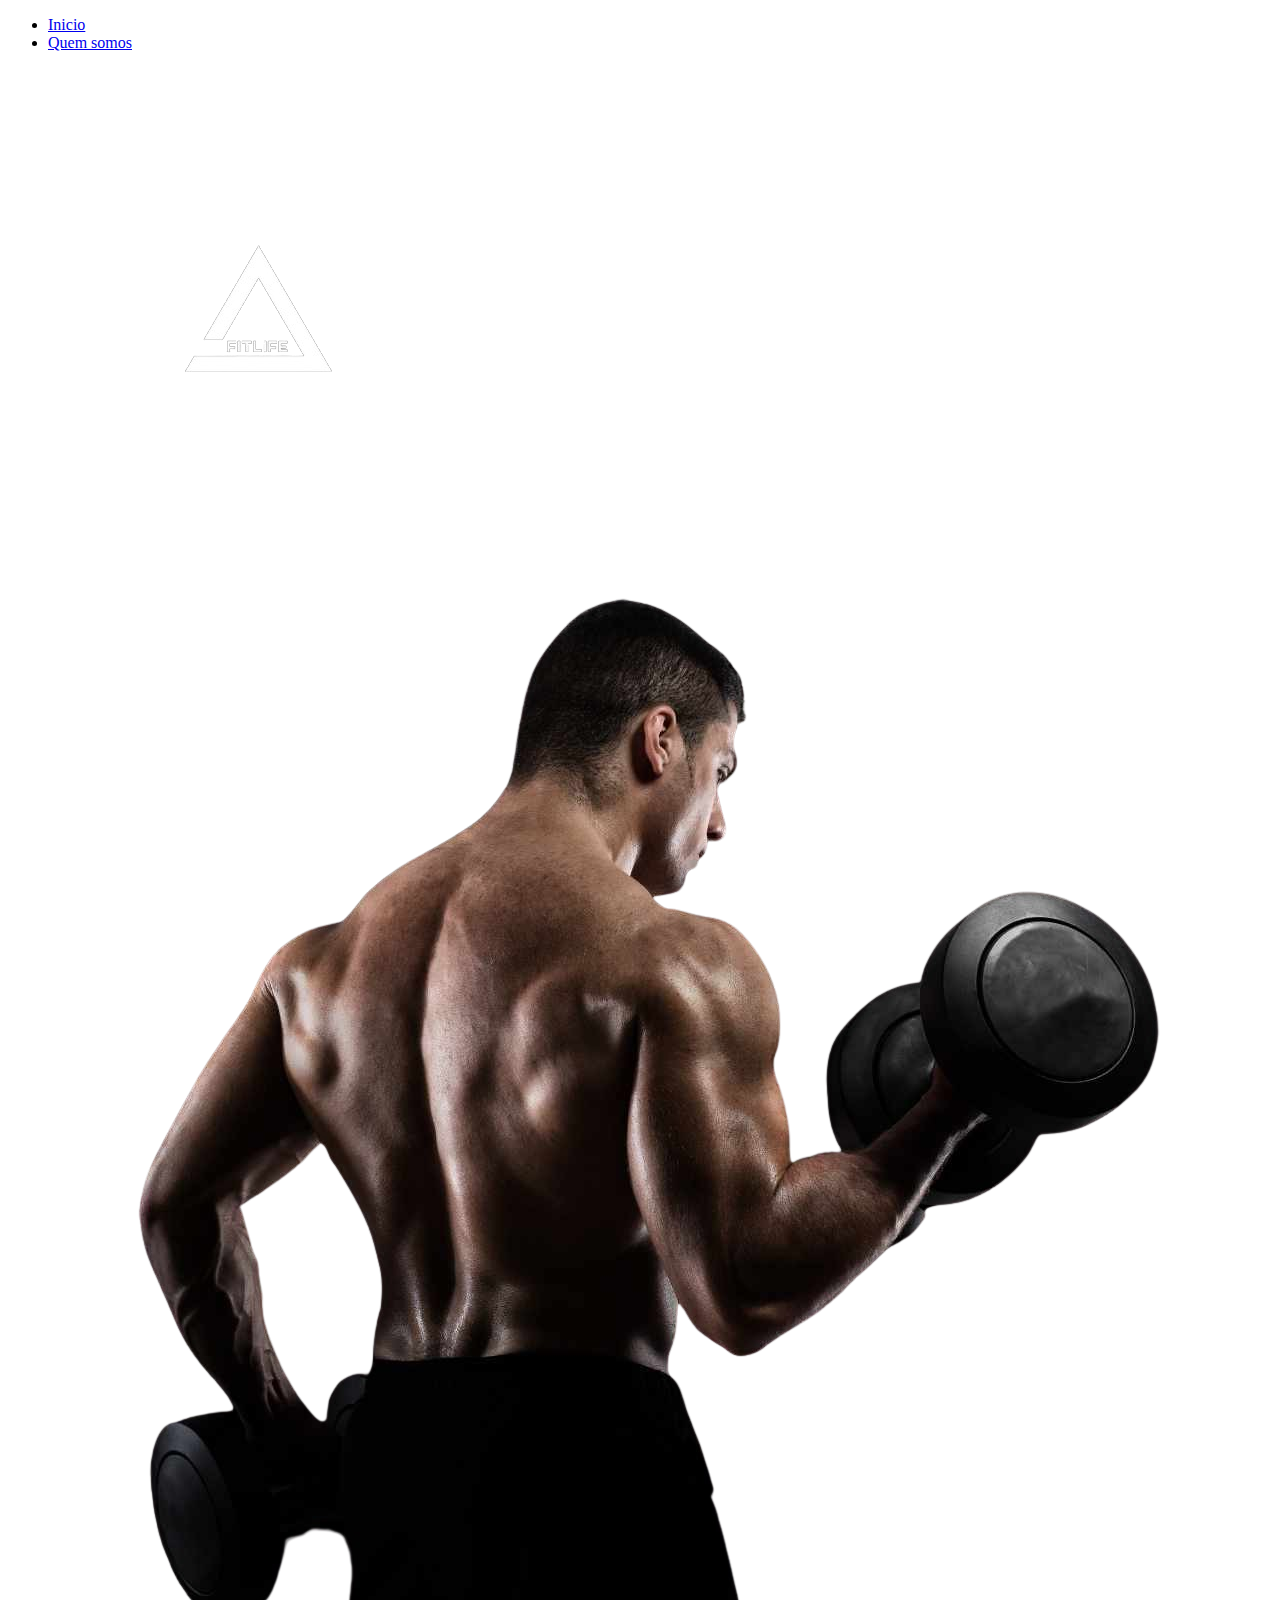
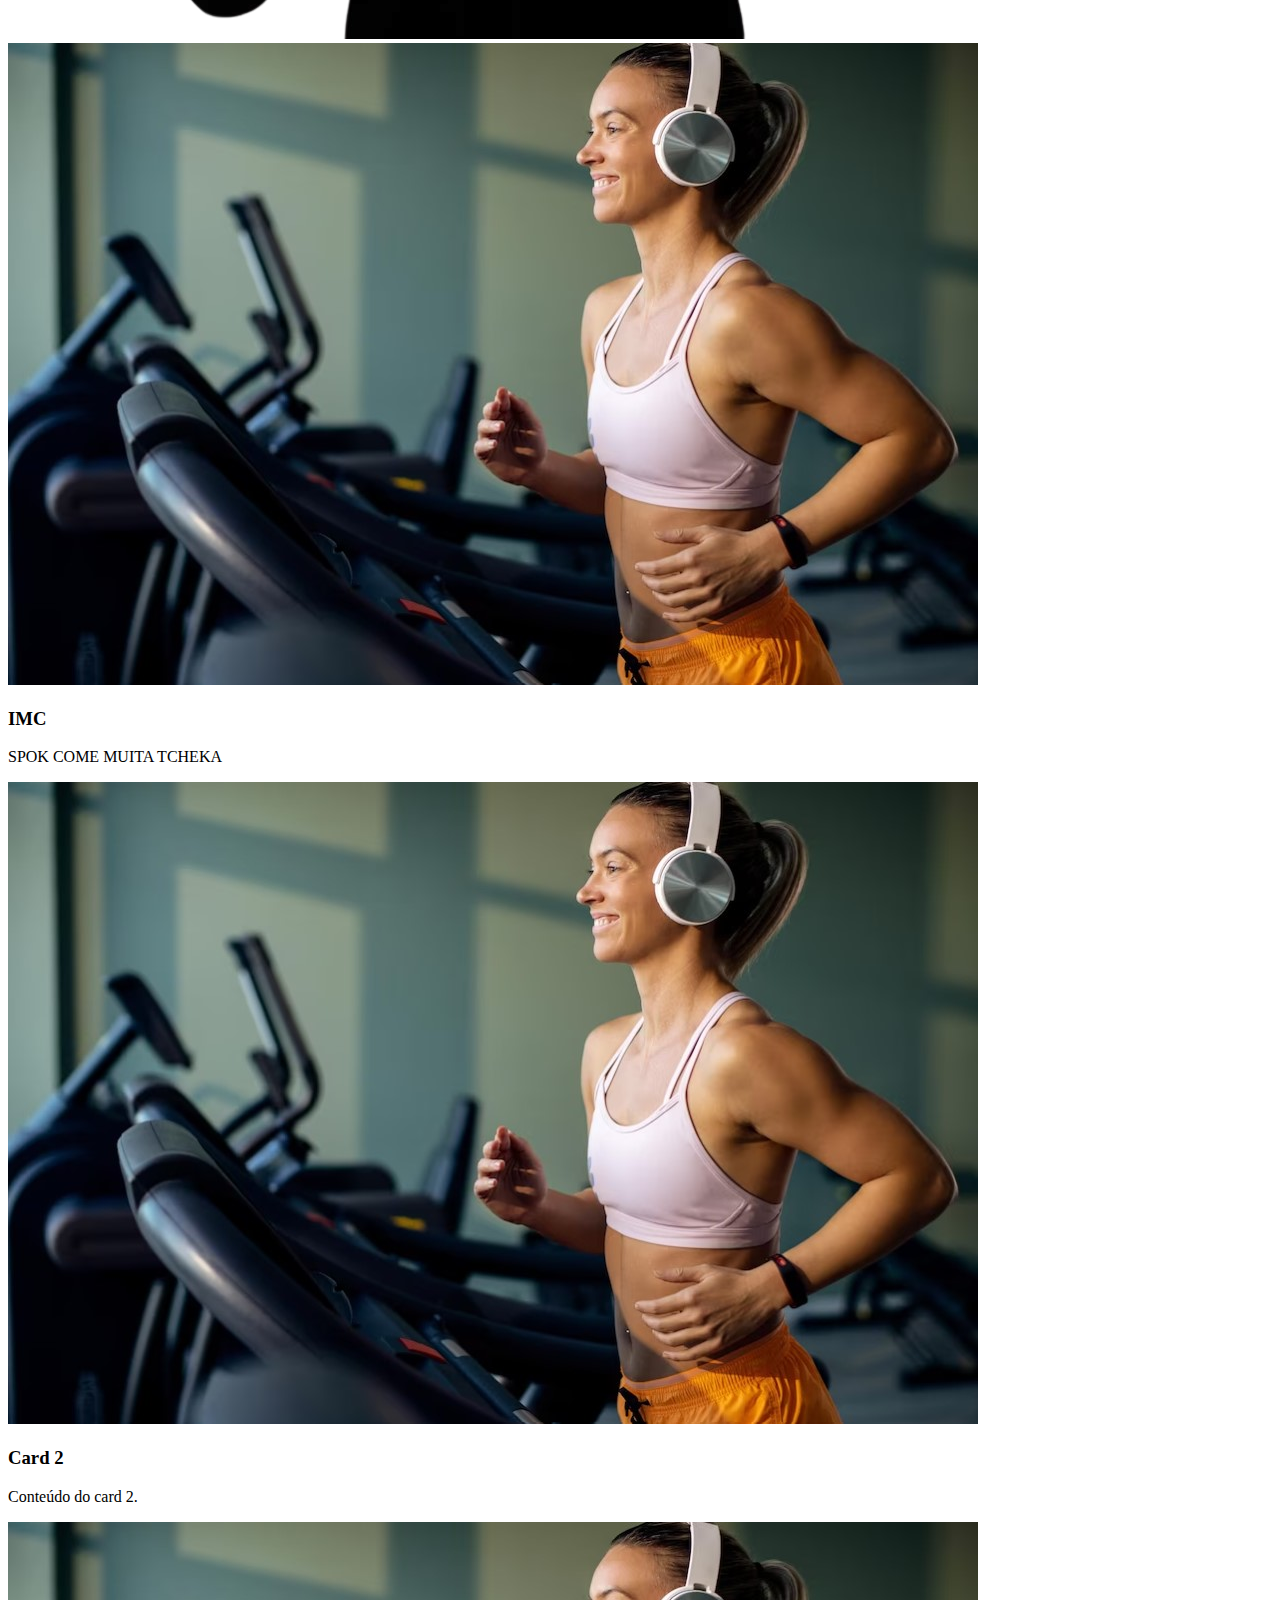
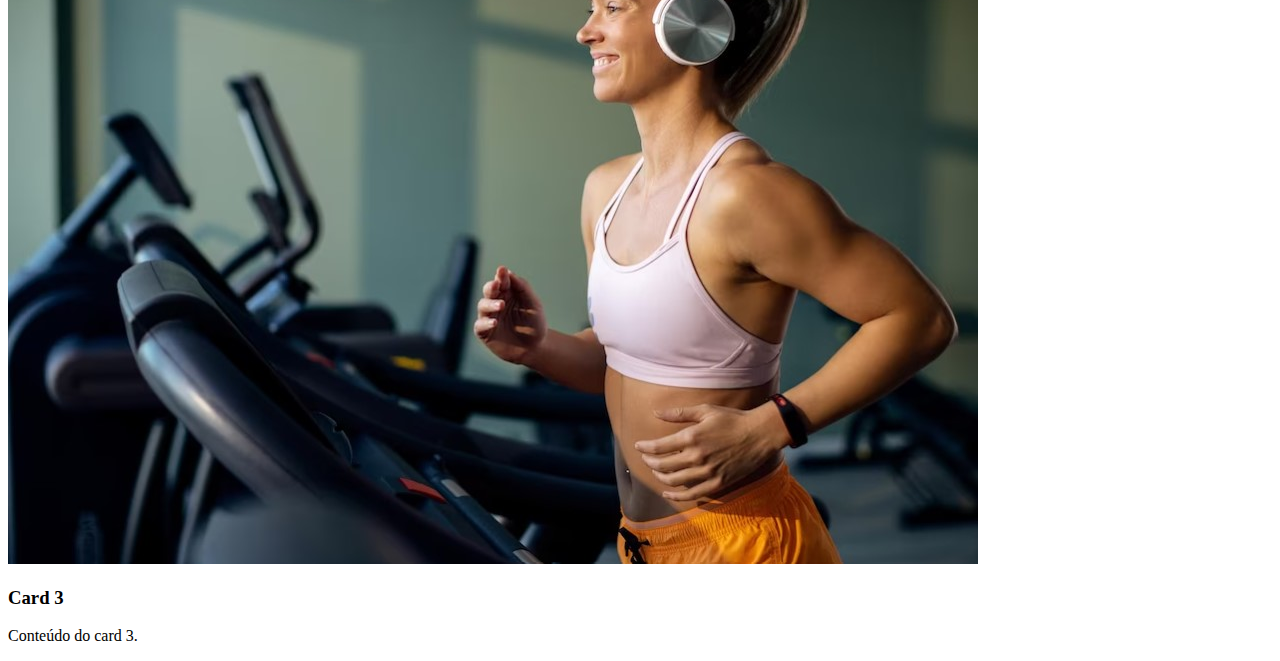
==== Index.HTML @ 233ffedb "123" ====
<!DOCTYPE html>
<html lang="pt-br">
<head>
    <meta charset="UTF-8">
    <meta name="viewport" content="width=device-width, initial-scale=1.0">
    <link rel="stylesheet" href="Style.css">
    <title>FitLife</title>
</head>
<body>
    <nav class="navbar">
       
        <ul class="menu">
            <li class="inicio">
                <a href="#">Inicio</a>
            </li>
            <li class="quem-somos">
                <a href="somos.html">Quem somos</a>
            </li>
        </ul>
        <div class="logo">
            <img src="fitlife__2_-removebg-preview.png" alt="" srcset="">
        </div>
    </nav>
    
    <div class="container"> 
        <div class="img">
            <img src="menu-ai-brush-removebg-fg0ycxyr.png" alt="Imagem de exemplo">
        </div>
    </div>

    <div class="conheca">
        <div class="fundobr">
            
        </div>
    </div>




    <div class="new-section">

        <div class="card-container">
            <div class="card">
                <img src="tela imc cards.jpg" alt="" srcset="">
                <h3>IMC</h3>
                <p>SPOK COME MUITA TCHEKA</p>
            </div>
            <div class="card">
                <img src="tela imc cards.jpg" alt="" srcset="">
                <h3>Card 2</h3>
                <p>Conteúdo do card 2.</p>
            </div>
            <div class="card">
                <img src="tela imc cards.jpg" alt="" srcset="">
                <h3>Card 3</h3>
                <p>Conteúdo do card 3.</p>

    </div>
</body>
</html>
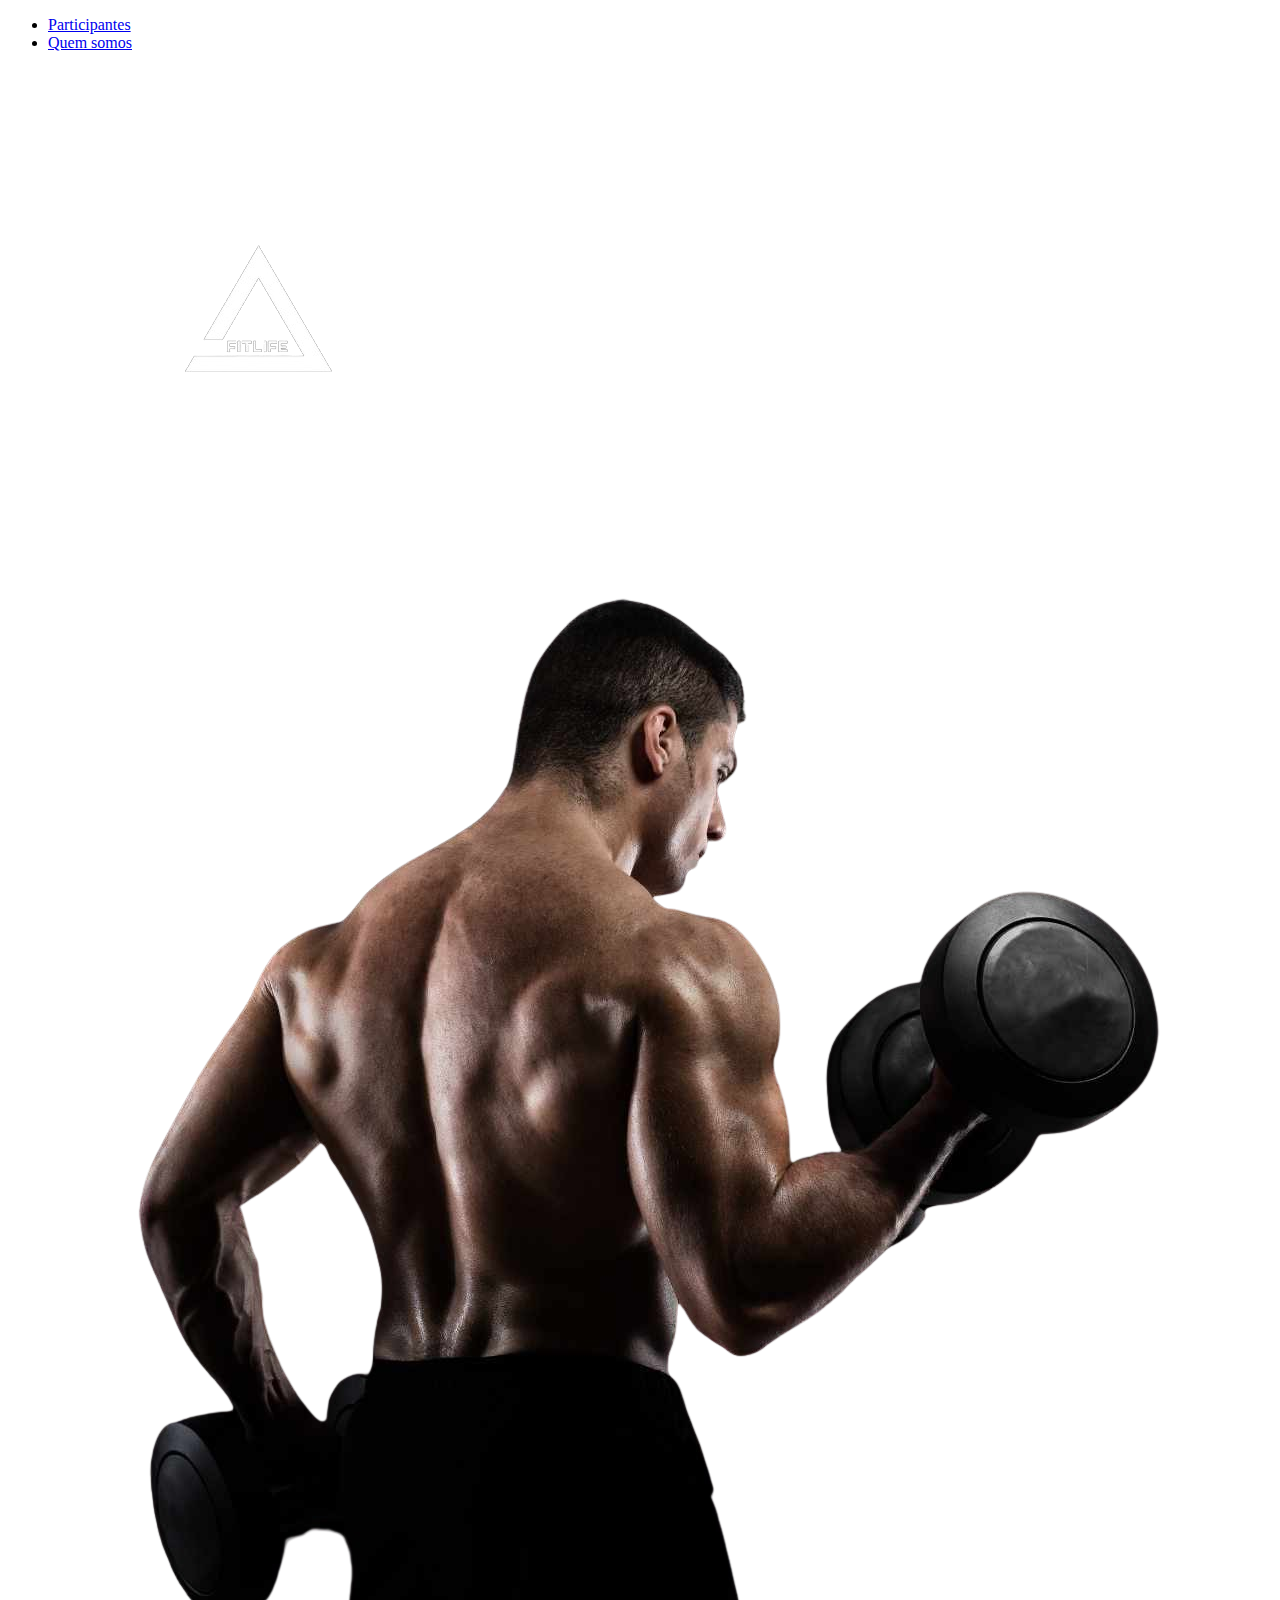
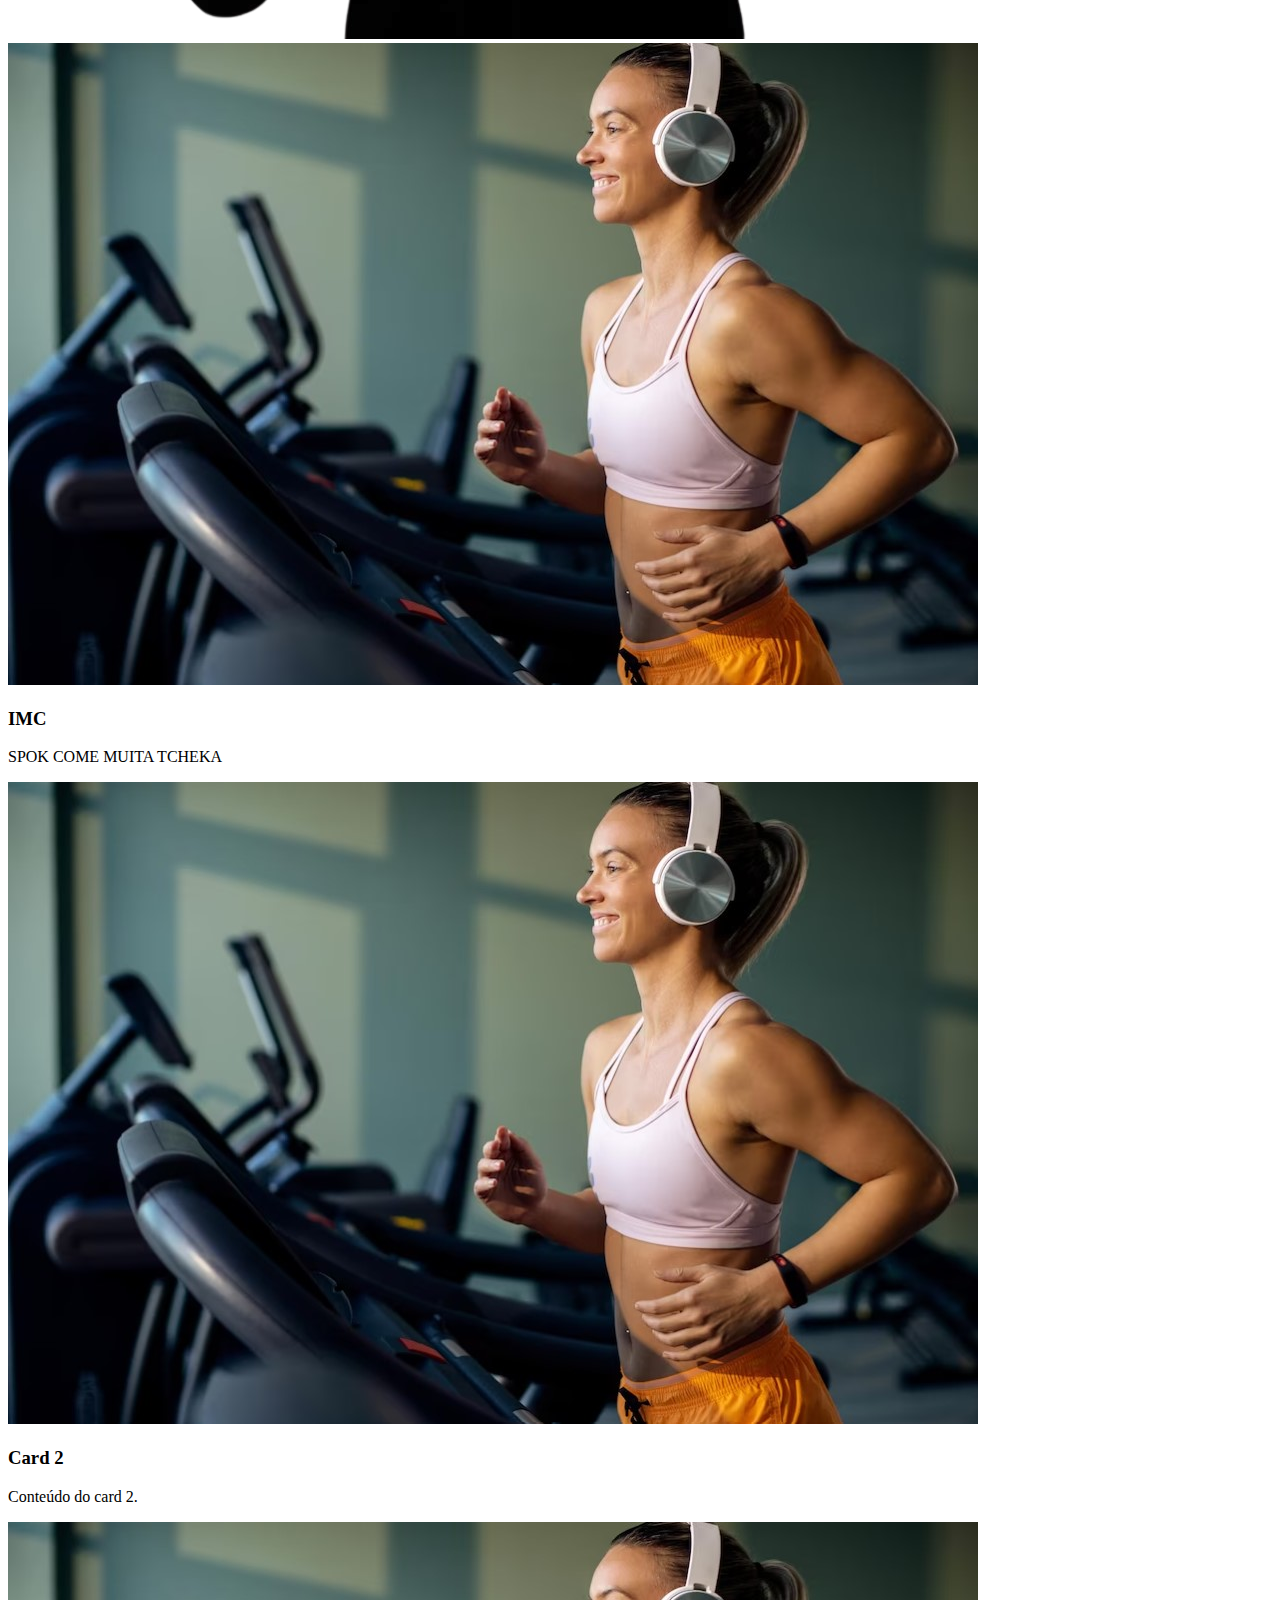
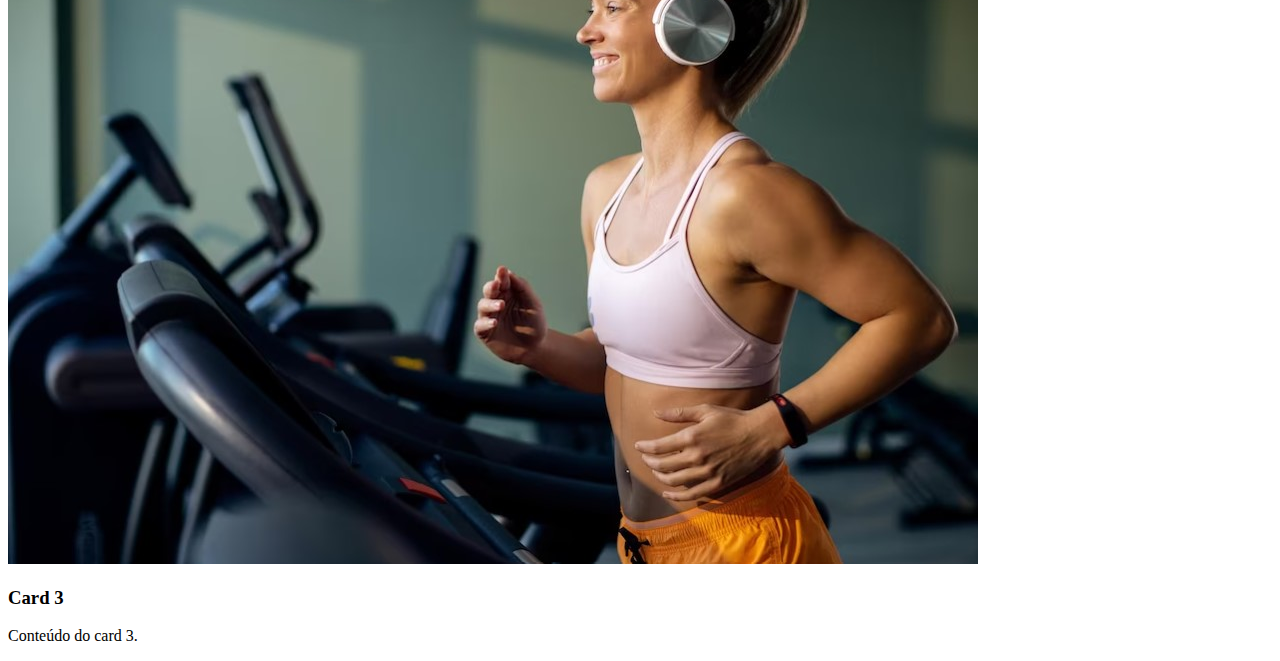
==== commit b3f081bf: "12" ====
--- a/Index.HTML
+++ b/Index.HTML
@@ -11,10 +11,10 @@
        
         <ul class="menu">
             <li class="inicio">
-                <a href="#">Inicio</a>
+                <a href="participantes.html">Participantes</a>
             </li>
             <li class="quem-somos">
-                <a href="somos.html">Quem somos</a>
+                <a href="#">Quem somos</a>
             </li>
         </ul>
         <div class="logo">
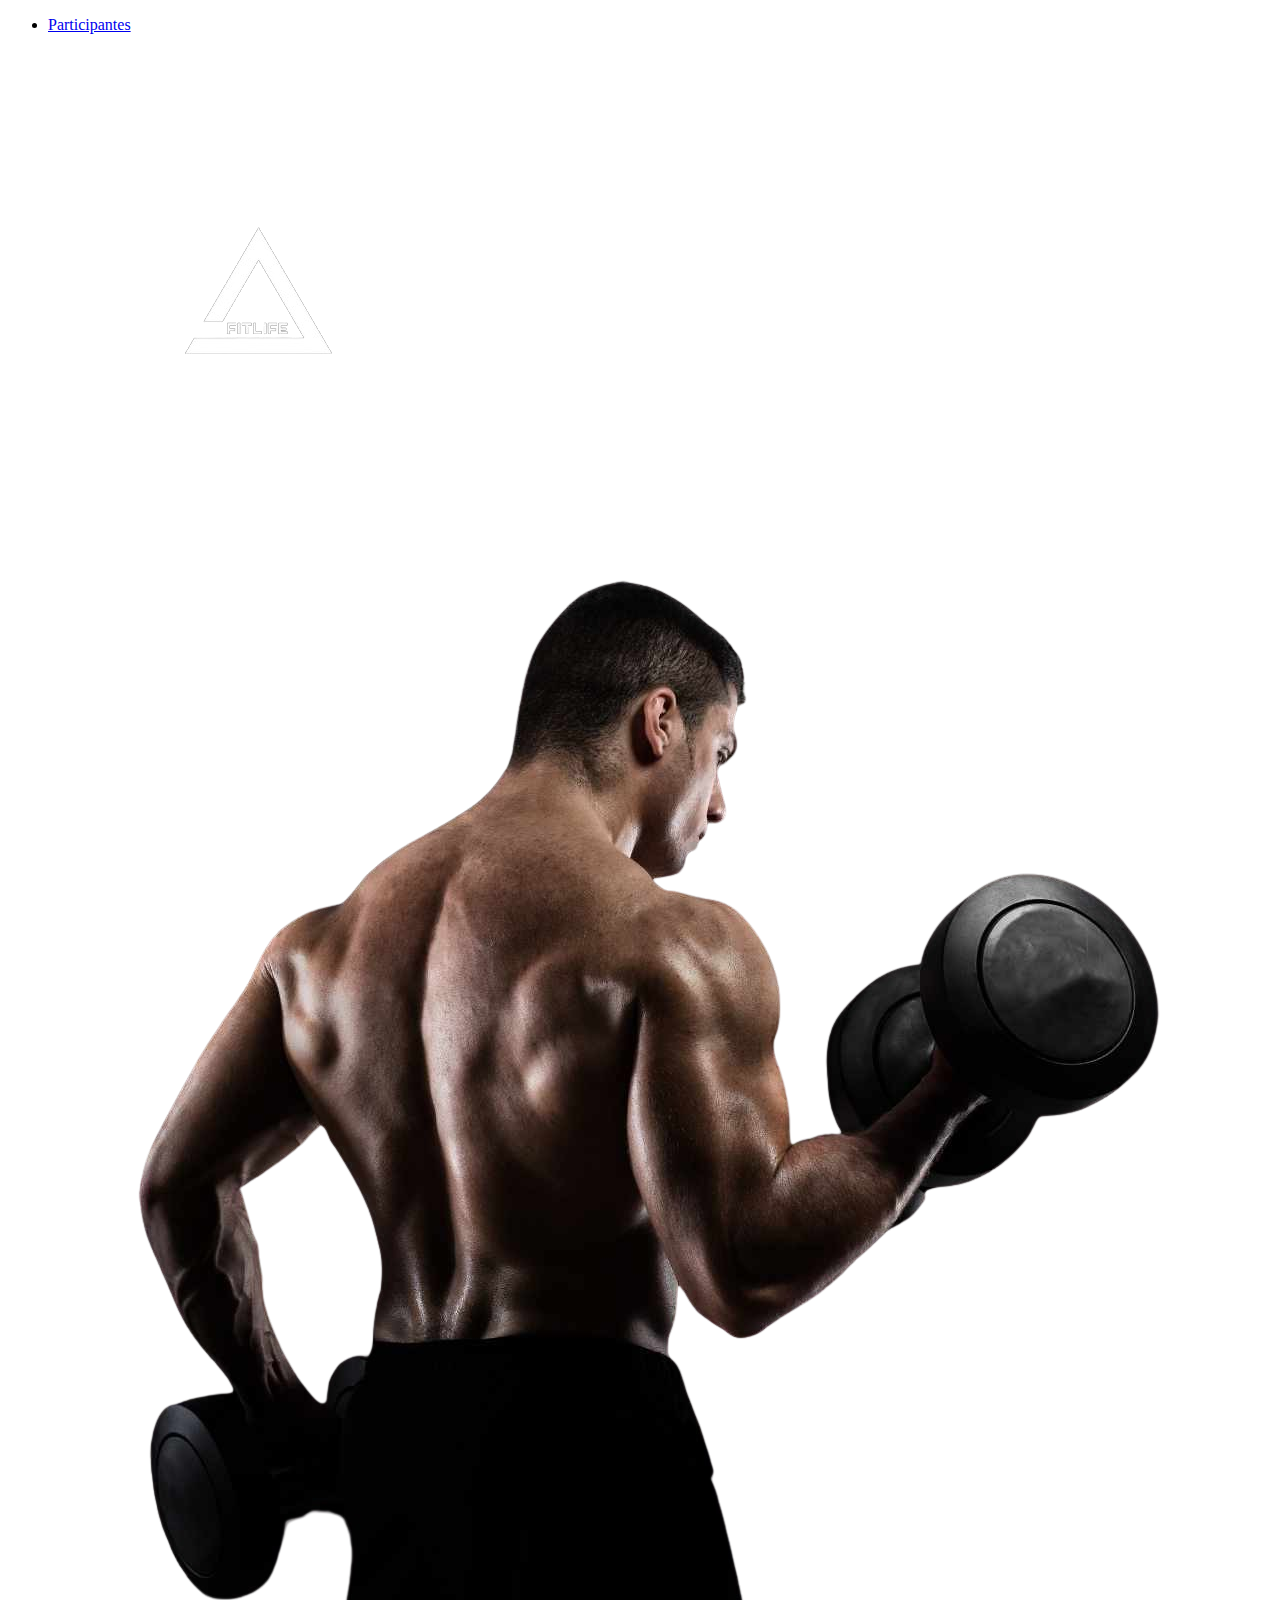
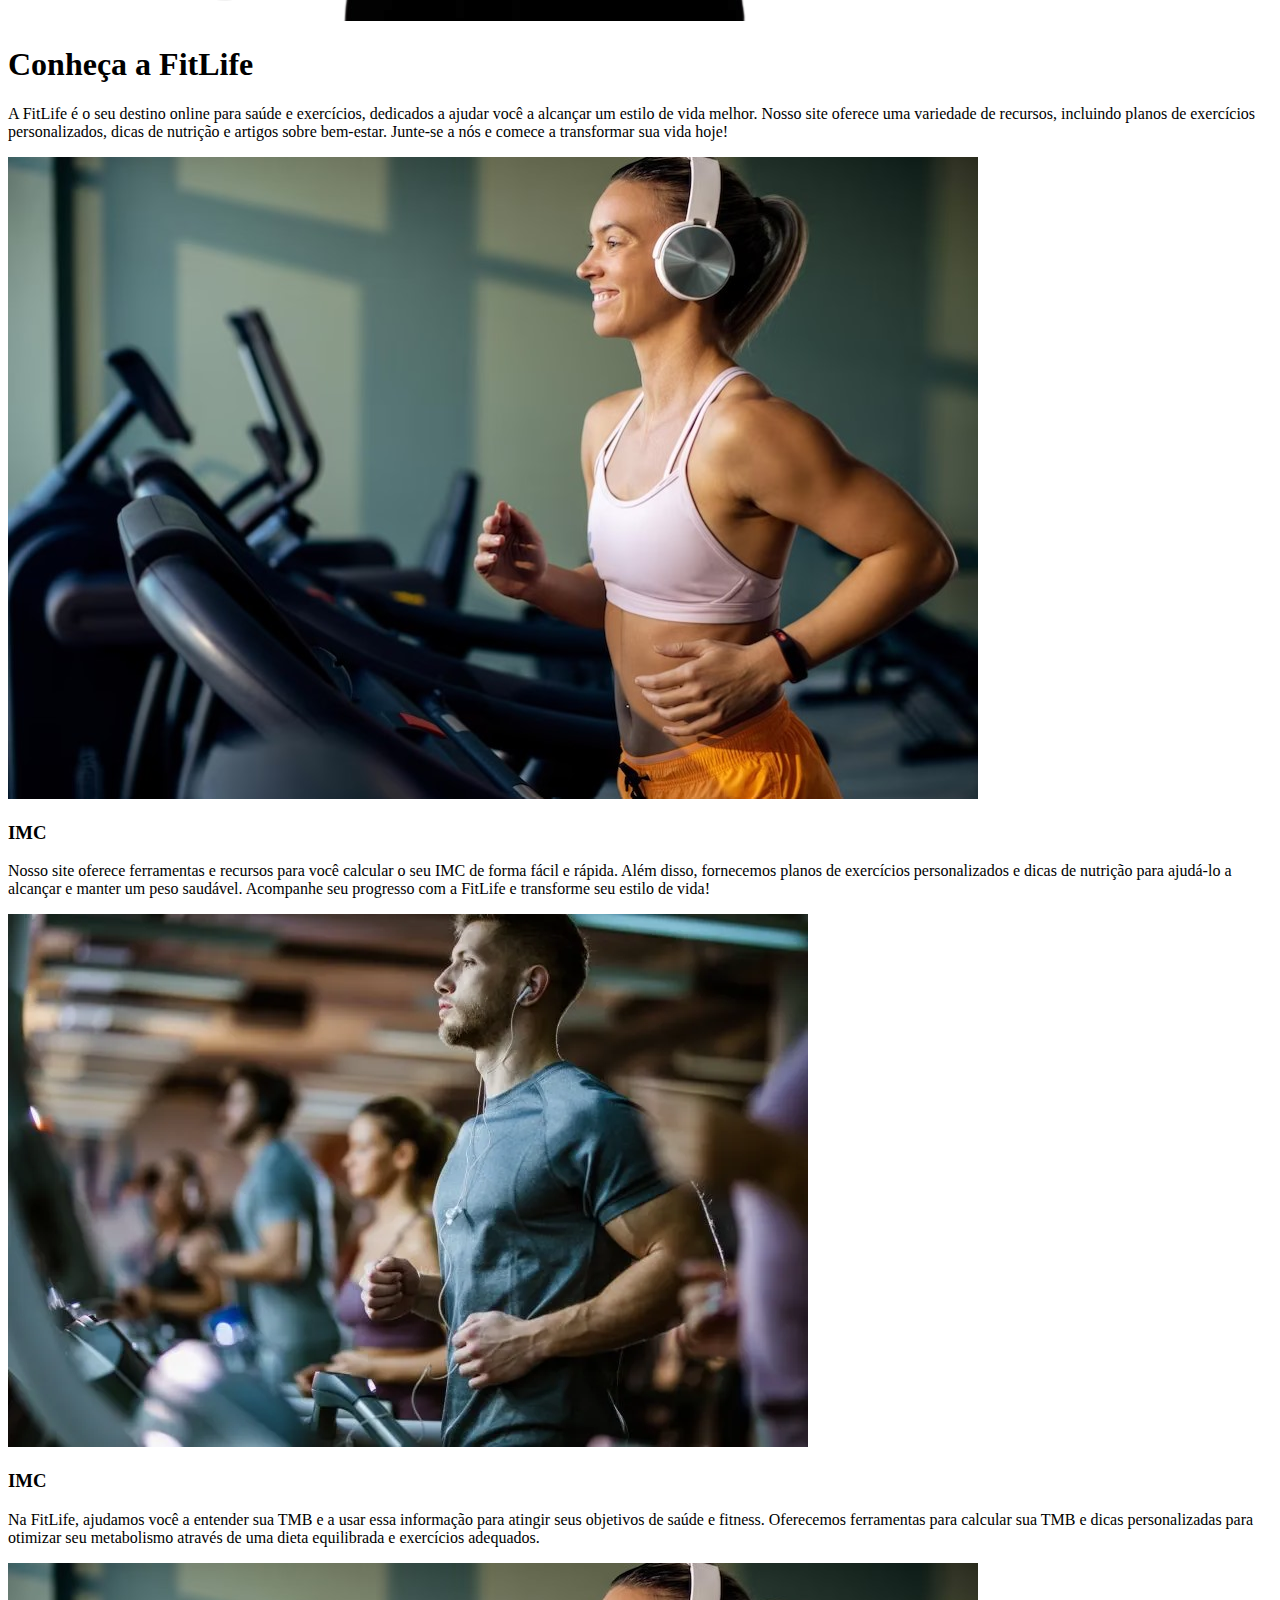
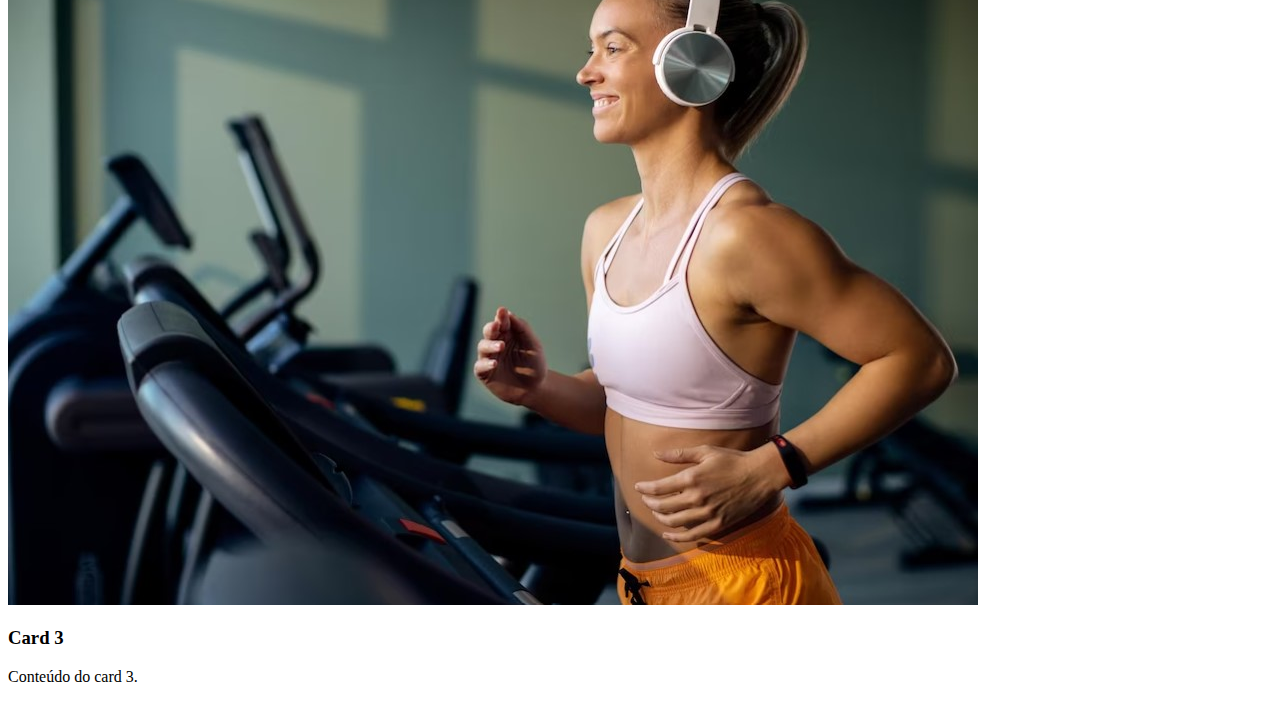
==== commit be47bb81: "157" ====
--- a/Index.HTML
+++ b/Index.HTML
@@ -7,15 +7,14 @@
     <title>FitLife</title>
 </head>
 <body>
+    
     <nav class="navbar">
        
         <ul class="menu">
             <li class="inicio">
                 <a href="participantes.html">Participantes</a>
             </li>
-            <li class="quem-somos">
-                <a href="#">Quem somos</a>
-            </li>
+            
         </ul>
         <div class="logo">
             <img src="fitlife__2_-removebg-preview.png" alt="" srcset="">
@@ -30,6 +29,12 @@
 
     <div class="conheca">
         <div class="fundobr">
+            <div class="conheca">
+                <div class="fundobr">
+                    <h1>Conheça a FitLife</h1>
+                    <p>A FitLife é o seu destino online para saúde e exercícios, dedicados a ajudar você a alcançar um estilo de vida melhor. Nosso site oferece uma variedade de recursos, incluindo planos de exercícios personalizados, dicas de nutrição e artigos sobre bem-estar. Junte-se a nós e comece a transformar sua vida hoje!</p>
+                </div>
+            </div>
             
         </div>
     </div>
@@ -42,13 +47,14 @@
         <div class="card-container">
             <div class="card">
                 <img src="tela imc cards.jpg" alt="" srcset="">
+                <a href=""></a>
                 <h3>IMC</h3>
-                <p>SPOK COME MUITA TCHEKA</p>
+                <p>Nosso site oferece ferramentas e recursos para você calcular o seu IMC de forma fácil e rápida. Além disso, fornecemos planos de exercícios personalizados e dicas de nutrição para ajudá-lo a alcançar e manter um peso saudável. Acompanhe seu progresso com a FitLife e transforme seu estilo de vida!</p>
             </div>
             <div class="card">
-                <img src="tela imc cards.jpg" alt="" srcset="">
-                <h3>Card 2</h3>
-                <p>Conteúdo do card 2.</p>
+                <img src="tmbwlad.webp" alt="" srcset="">
+                <h3>IMC</h3>
+                <p>Na FitLife, ajudamos você a entender sua TMB e a usar essa informação para atingir seus objetivos de saúde e fitness. Oferecemos ferramentas para calcular sua TMB e dicas personalizadas para otimizar seu metabolismo através de uma dieta equilibrada e exercícios adequados.</p>
             </div>
             <div class="card">
                 <img src="tela imc cards.jpg" alt="" srcset="">
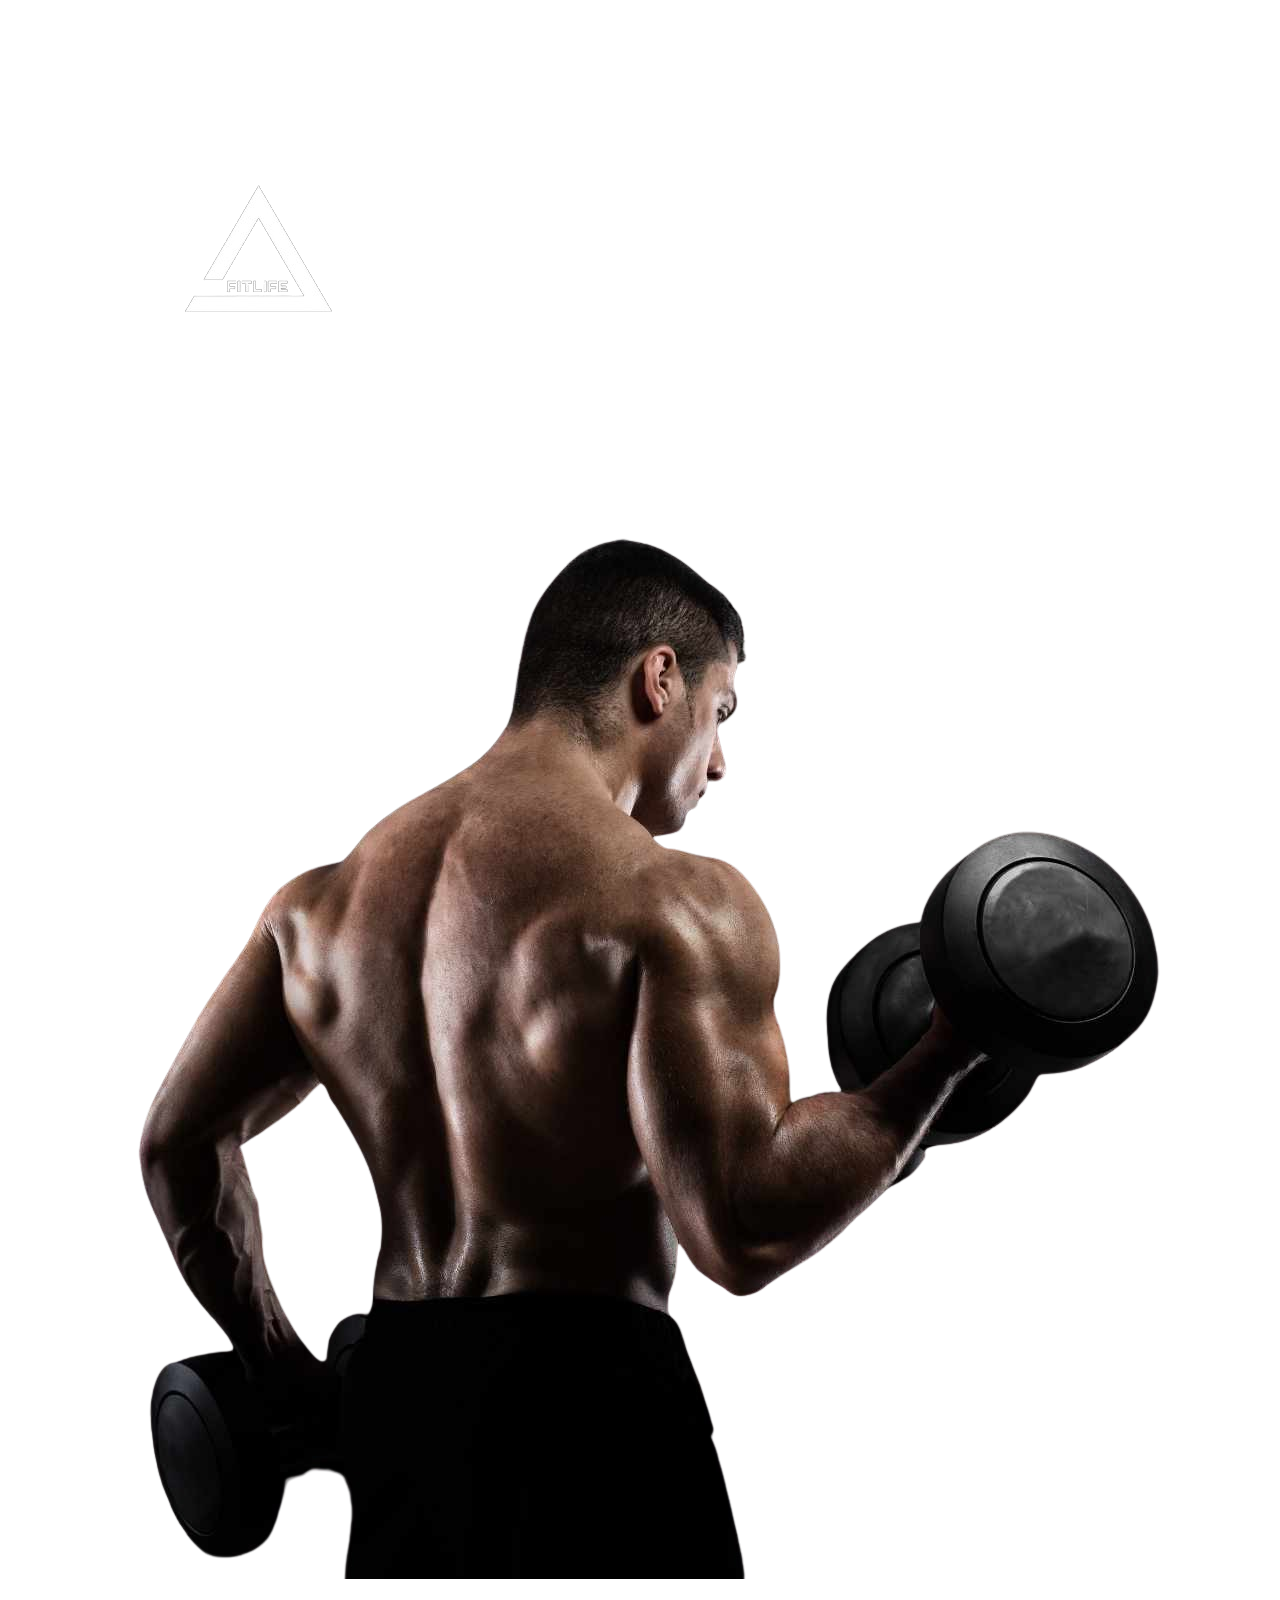
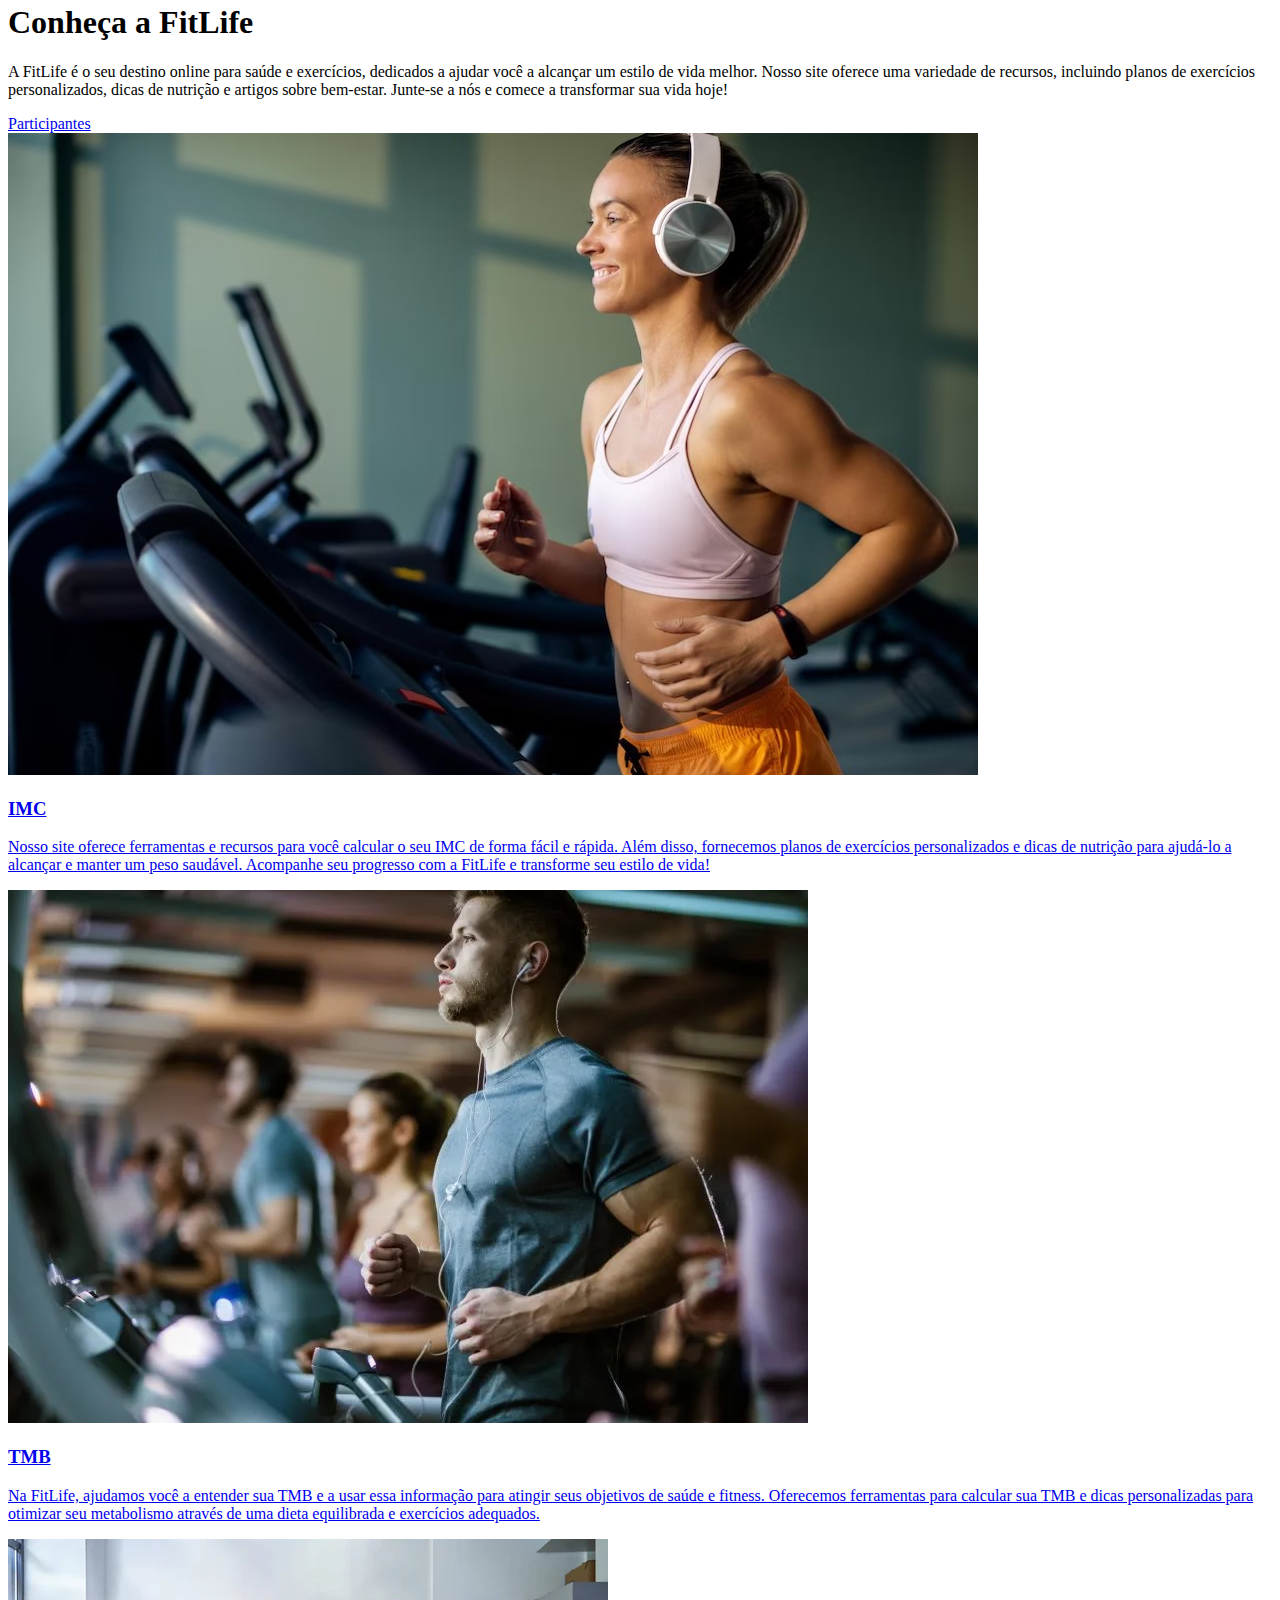
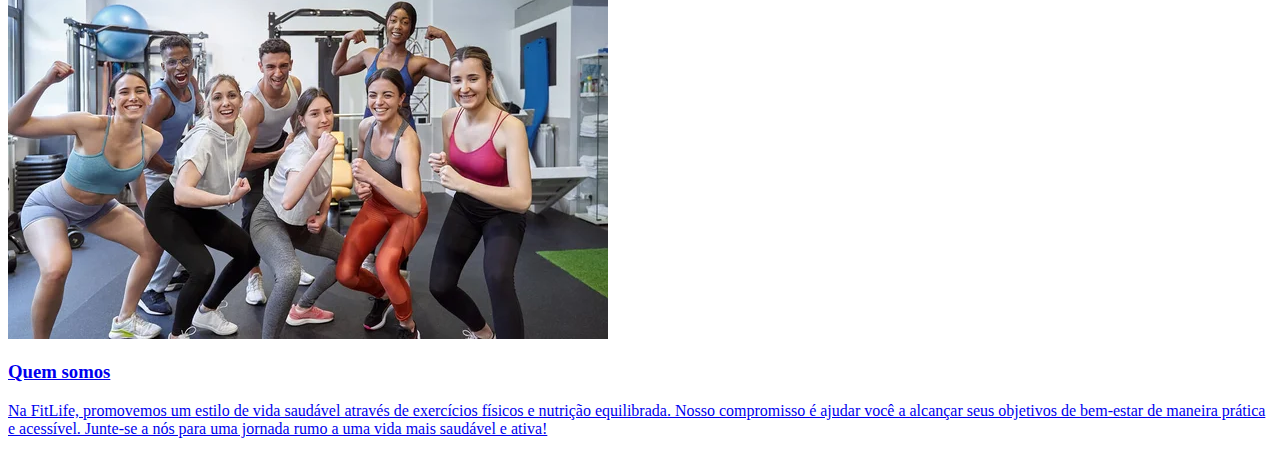
==== commit 6c33aac5: "ybybyby" ====
--- a/Index.HTML
+++ b/Index.HTML
@@ -3,24 +3,18 @@
 <head>
     <meta charset="UTF-8">
     <meta name="viewport" content="width=device-width, initial-scale=1.0">
-    <link rel="stylesheet" href="Style.css">
+    <link rel="stylesheet" href="style.css">
     <title>FitLife</title>
 </head>
 <body>
-    
+
     <nav class="navbar">
-       
-        <ul class="menu">
-            <li class="inicio">
-                <a href="participantes.html">Participantes</a>
-            </li>
-            
-        </ul>
         <div class="logo">
-            <img src="fitlife__2_-removebg-preview.png" alt="" srcset="">
+            <img src="fitlife__2_-removebg-preview.png" alt="Logo FitLife">
         </div>
+        
     </nav>
-    
+
     <div class="container"> 
         <div class="img">
             <img src="menu-ai-brush-removebg-fg0ycxyr.png" alt="Imagem de exemplo">
@@ -29,38 +23,32 @@
 
     <div class="conheca">
         <div class="fundobr">
-            <div class="conheca">
-                <div class="fundobr">
-                    <h1>Conheça a FitLife</h1>
-                    <p>A FitLife é o seu destino online para saúde e exercícios, dedicados a ajudar você a alcançar um estilo de vida melhor. Nosso site oferece uma variedade de recursos, incluindo planos de exercícios personalizados, dicas de nutrição e artigos sobre bem-estar. Junte-se a nós e comece a transformar sua vida hoje!</p>
-                </div>
-            </div>
-            
+            <h1>Conheça a FitLife</h1>
+            <p>A FitLife é o seu destino online para saúde e exercícios, dedicados a ajudar você a alcançar um estilo de vida melhor. Nosso site oferece uma variedade de recursos, incluindo planos de exercícios personalizados, dicas de nutrição e artigos sobre bem-estar. Junte-se a nós e comece a transformar sua vida hoje!</p>
+            <a href="participantes.html" class="menu">Participantes</a>
         </div>
     </div>
 
-
-
-
     <div class="new-section">
-
         <div class="card-container">
-            <div class="card">
-                <img src="tela imc cards.jpg" alt="" srcset="">
-                <a href=""></a>
+            <a href="imc.html" class="card">
+                <img src="tela imc cards.jpg" alt="Imagem IMC">
                 <h3>IMC</h3>
                 <p>Nosso site oferece ferramentas e recursos para você calcular o seu IMC de forma fácil e rápida. Além disso, fornecemos planos de exercícios personalizados e dicas de nutrição para ajudá-lo a alcançar e manter um peso saudável. Acompanhe seu progresso com a FitLife e transforme seu estilo de vida!</p>
-            </div>
-            <div class="card">
-                <img src="tmbwlad.webp" alt="" srcset="">
-                <h3>IMC</h3>
+            </a>
+            <a href="tmb.html" class="card">
+                <img src="tmbwlad.webp" alt="Imagem TMB">
+                <h3>TMB</h3>
                 <p>Na FitLife, ajudamos você a entender sua TMB e a usar essa informação para atingir seus objetivos de saúde e fitness. Oferecemos ferramentas para calcular sua TMB e dicas personalizadas para otimizar seu metabolismo através de uma dieta equilibrada e exercícios adequados.</p>
-            </div>
-            <div class="card">
-                <img src="tela imc cards.jpg" alt="" srcset="">
-                <h3>Card 3</h3>
-                <p>Conteúdo do card 3.</p>
+            </a>
+            <a href="card3.html" class="card">
+                <img src="quem somos.jpg" alt="Imagem Card 3">
+                <h3>Quem somos</h3>
+                <p>Na FitLife, promovemos um estilo de vida saudável através de exercícios físicos e nutrição equilibrada. Nosso compromisso é ajudar você a alcançar seus objetivos de bem-estar de maneira prática e acessível. Junte-se a nós para uma jornada rumo a uma vida mais saudável e ativa!
+                </p>
+            </a>
+        </div>
+    </div>
 
-    </div>
 </body>
 </html>
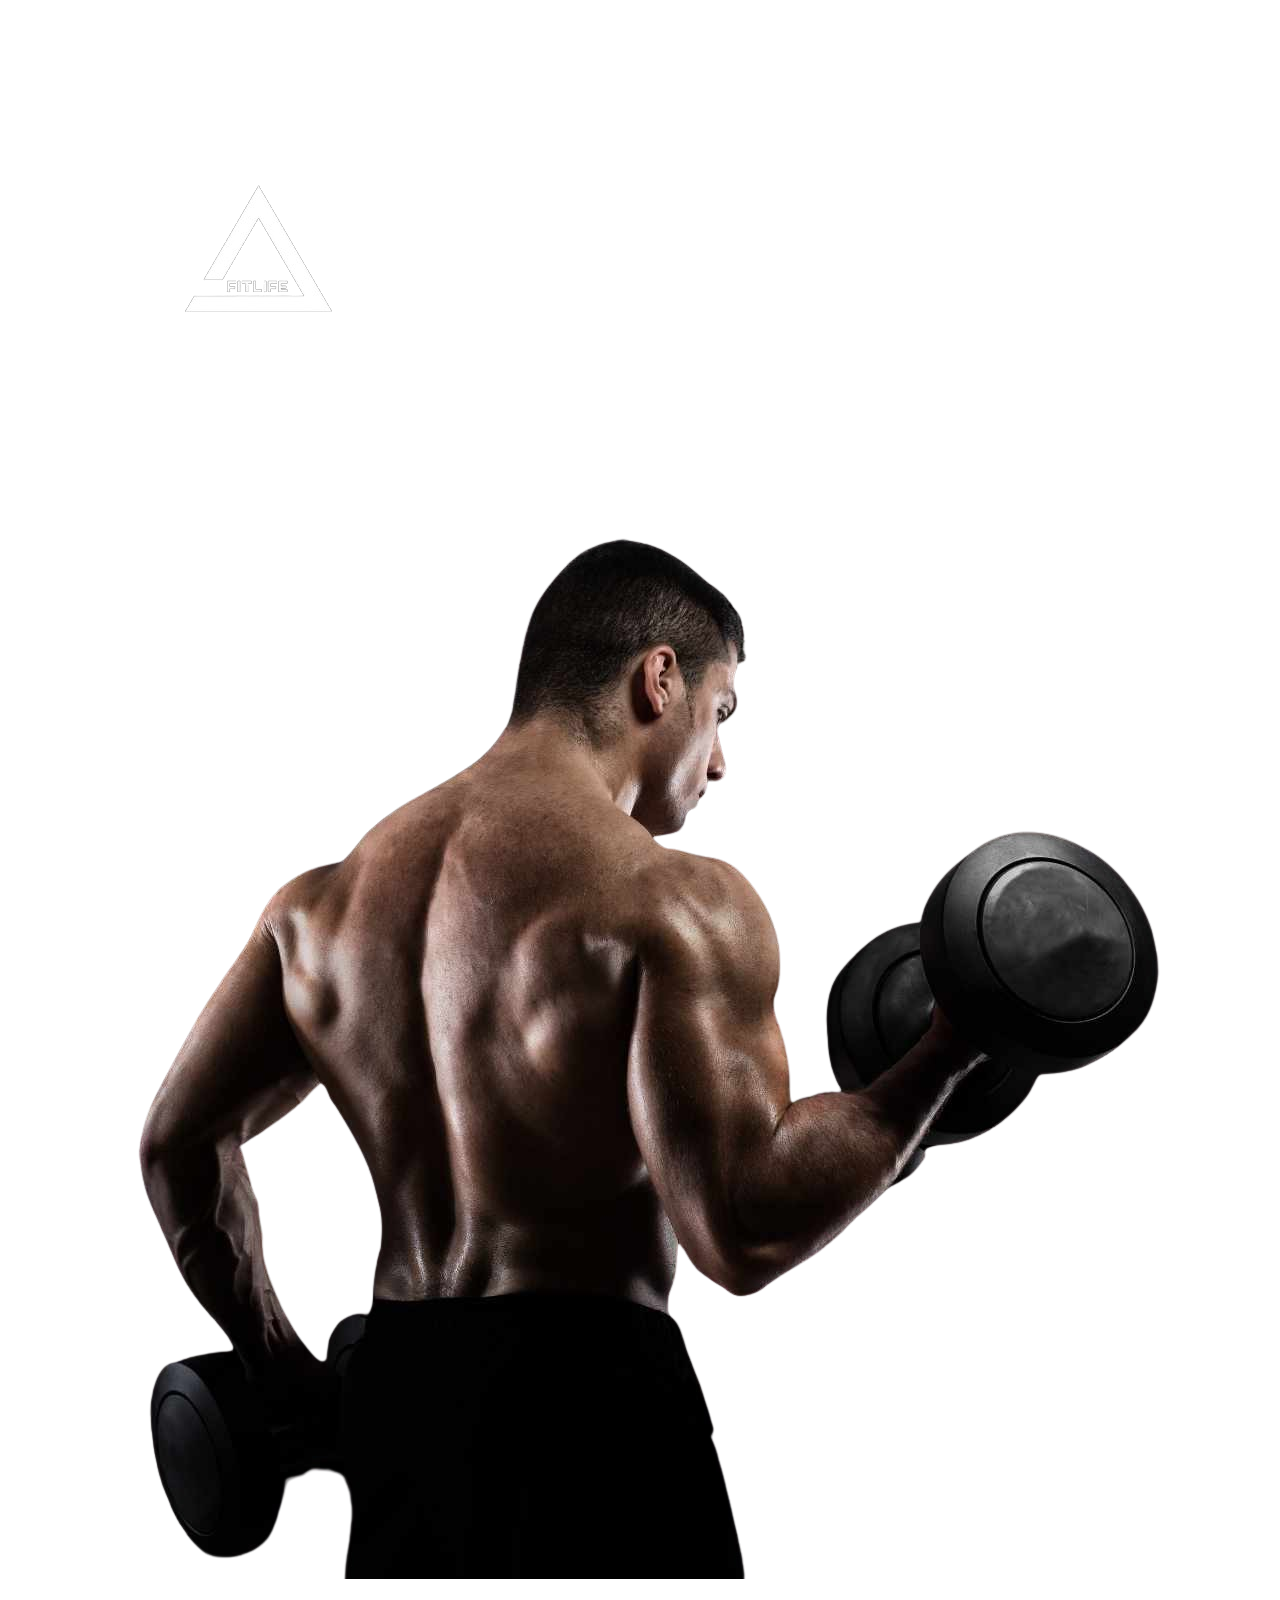
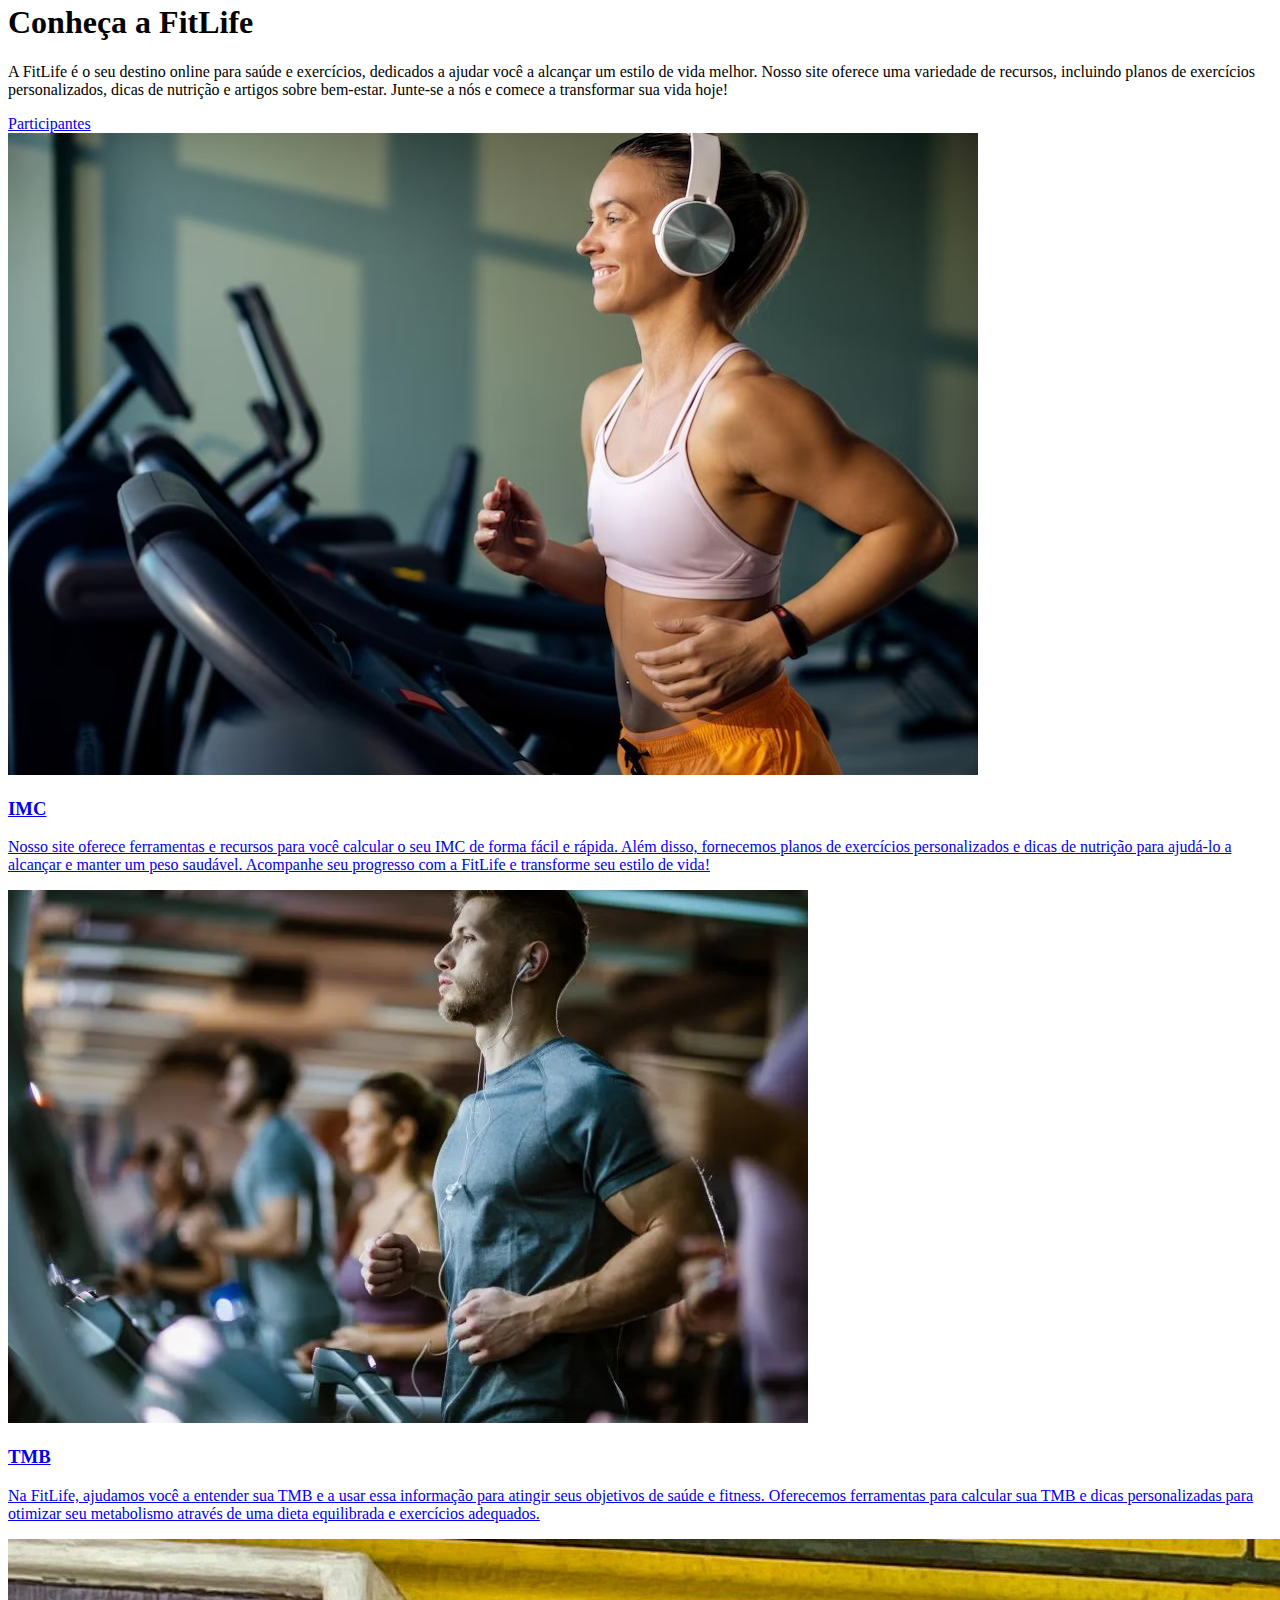
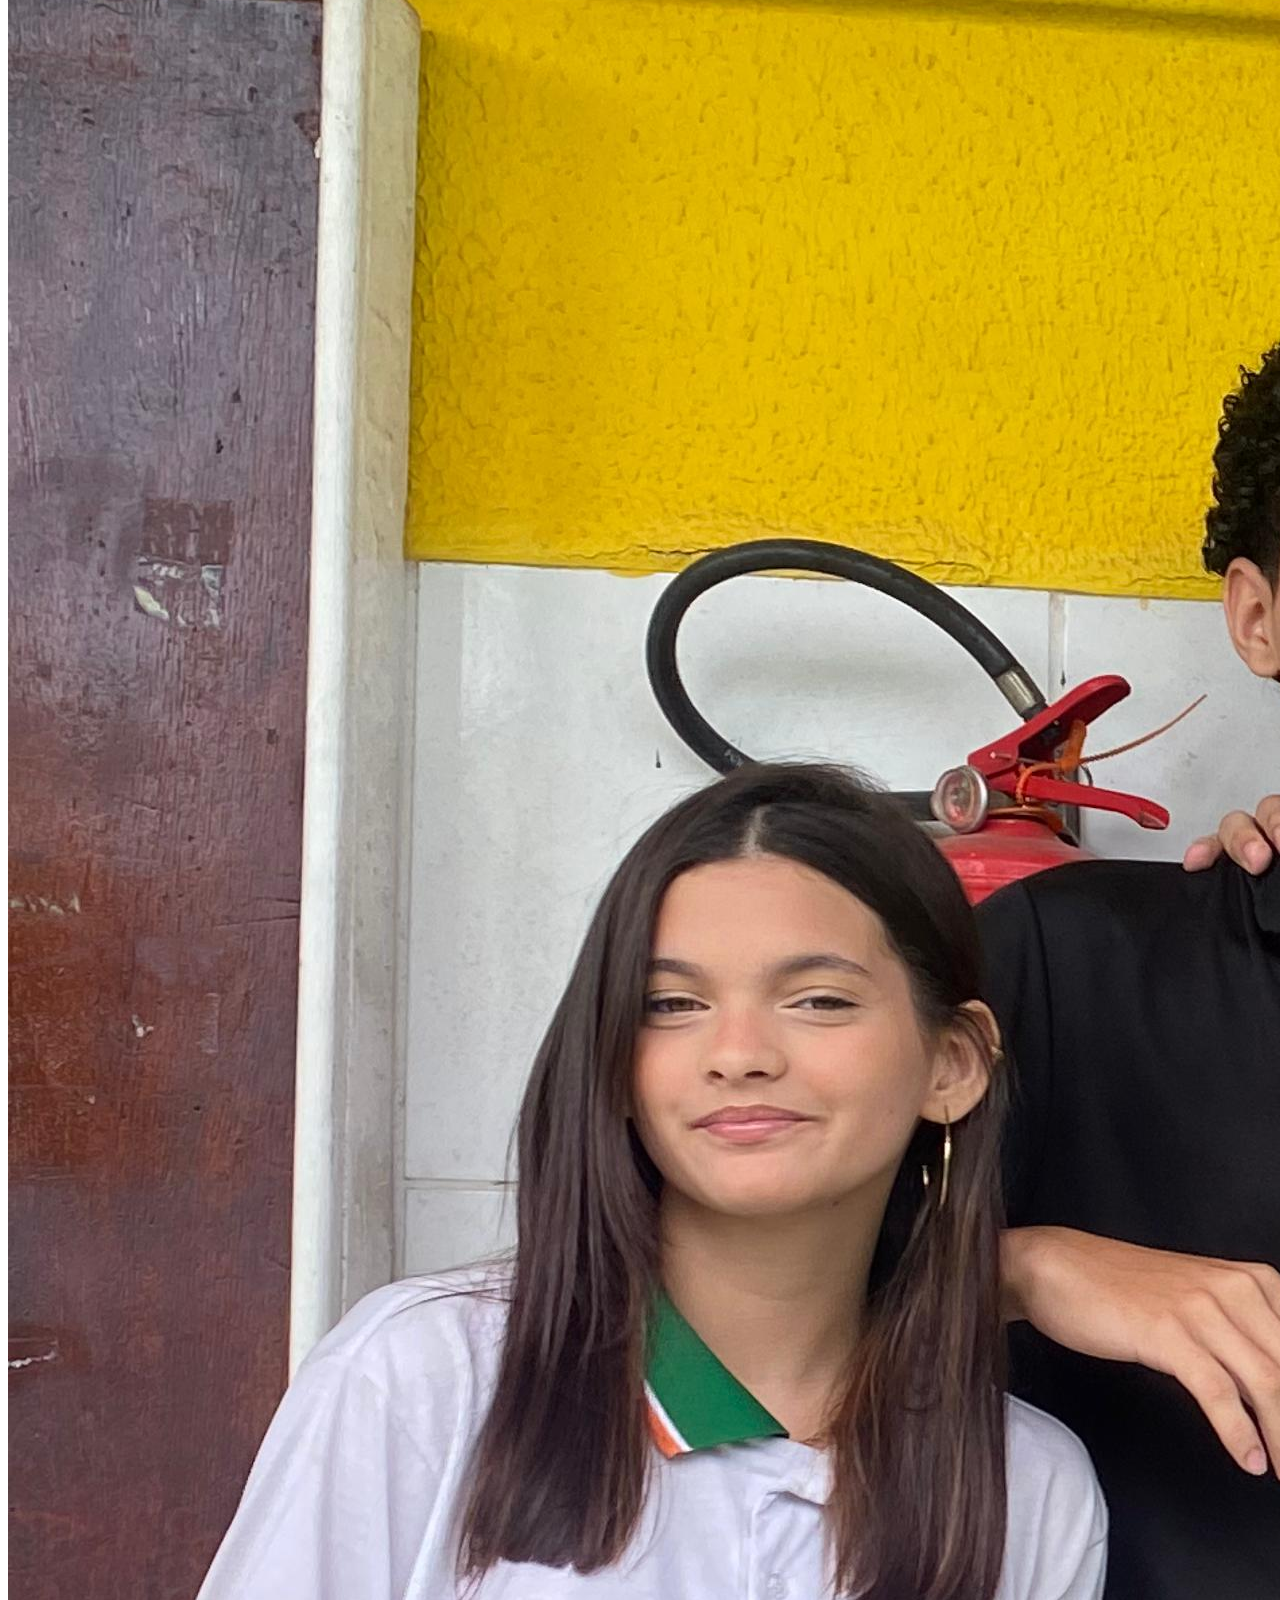
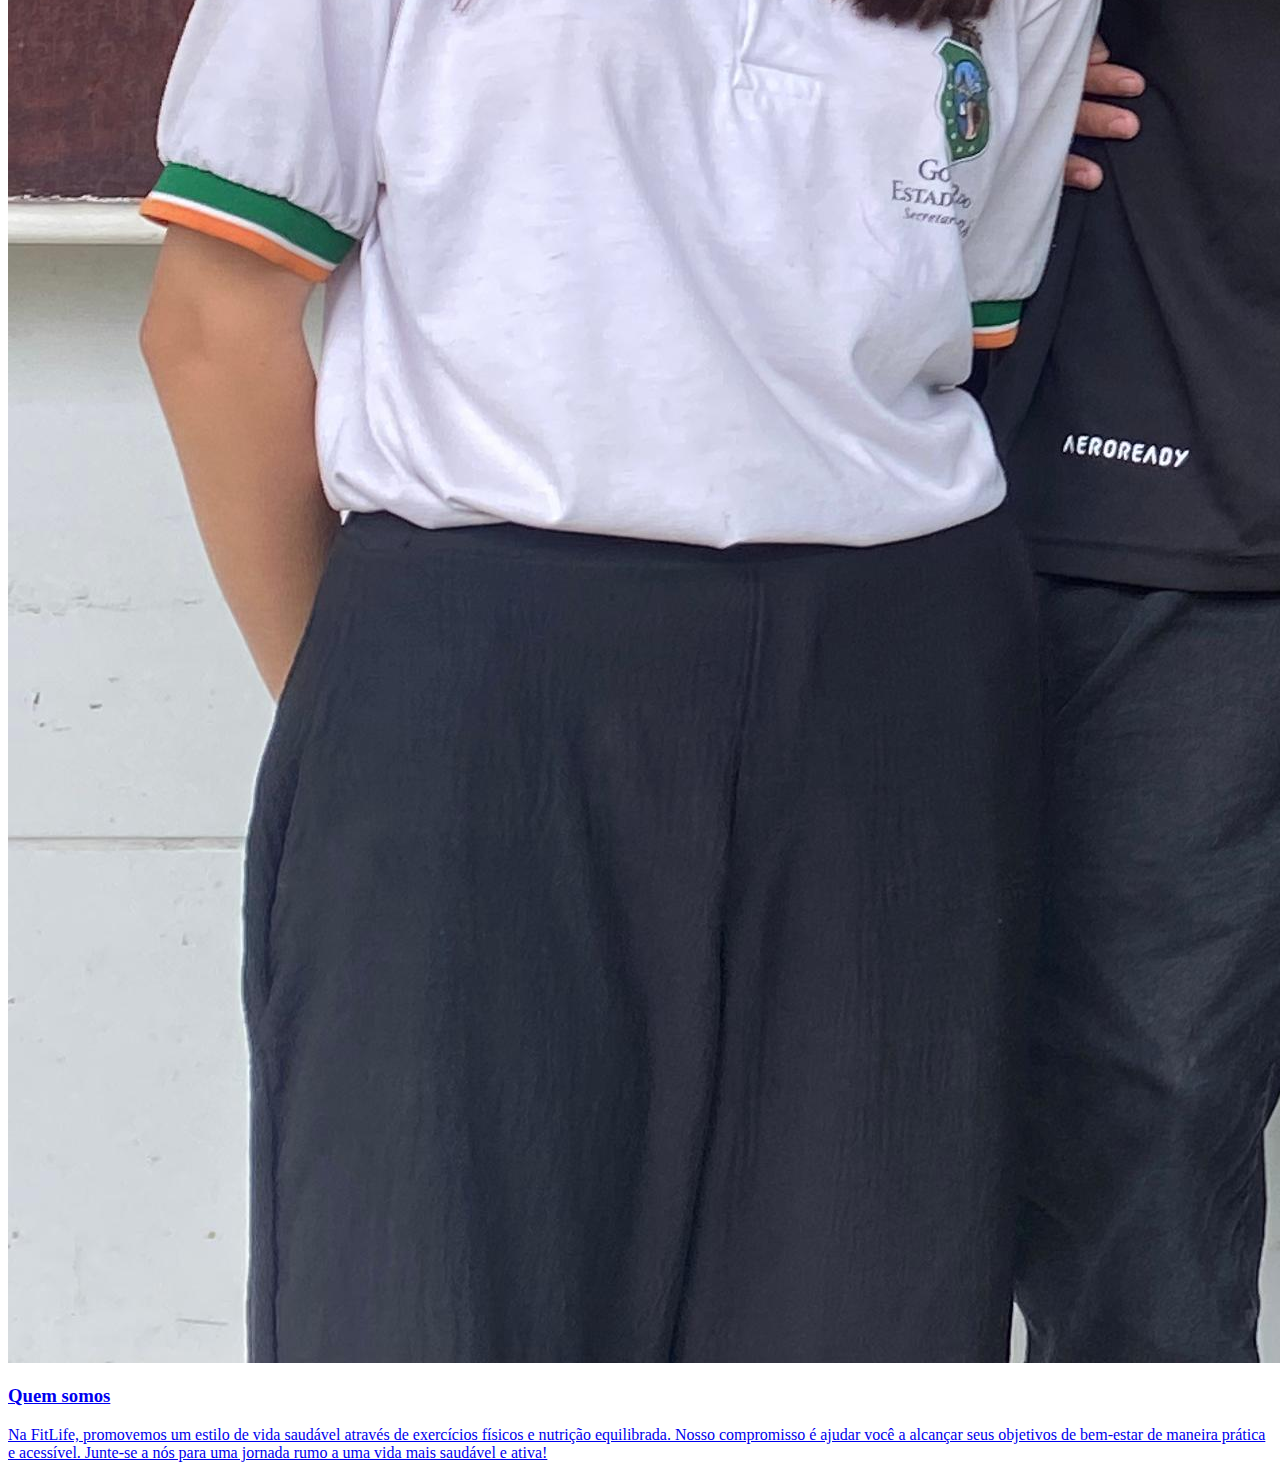
==== commit 295e21b8: "123" ====
--- a/Index.HTML
+++ b/Index.HTML
@@ -41,8 +41,8 @@
                 <h3>TMB</h3>
                 <p>Na FitLife, ajudamos você a entender sua TMB e a usar essa informação para atingir seus objetivos de saúde e fitness. Oferecemos ferramentas para calcular sua TMB e dicas personalizadas para otimizar seu metabolismo através de uma dieta equilibrada e exercícios adequados.</p>
             </a>
-            <a href="card3.html" class="card">
-                <img src="quem somos.jpg" alt="Imagem Card 3">
+            <a href="sobre.html" class="card">
+                <img src="participantes.jpeg" alt="Imagem Card 3">
                 <h3>Quem somos</h3>
                 <p>Na FitLife, promovemos um estilo de vida saudável através de exercícios físicos e nutrição equilibrada. Nosso compromisso é ajudar você a alcançar seus objetivos de bem-estar de maneira prática e acessível. Junte-se a nós para uma jornada rumo a uma vida mais saudável e ativa!
                 </p>
